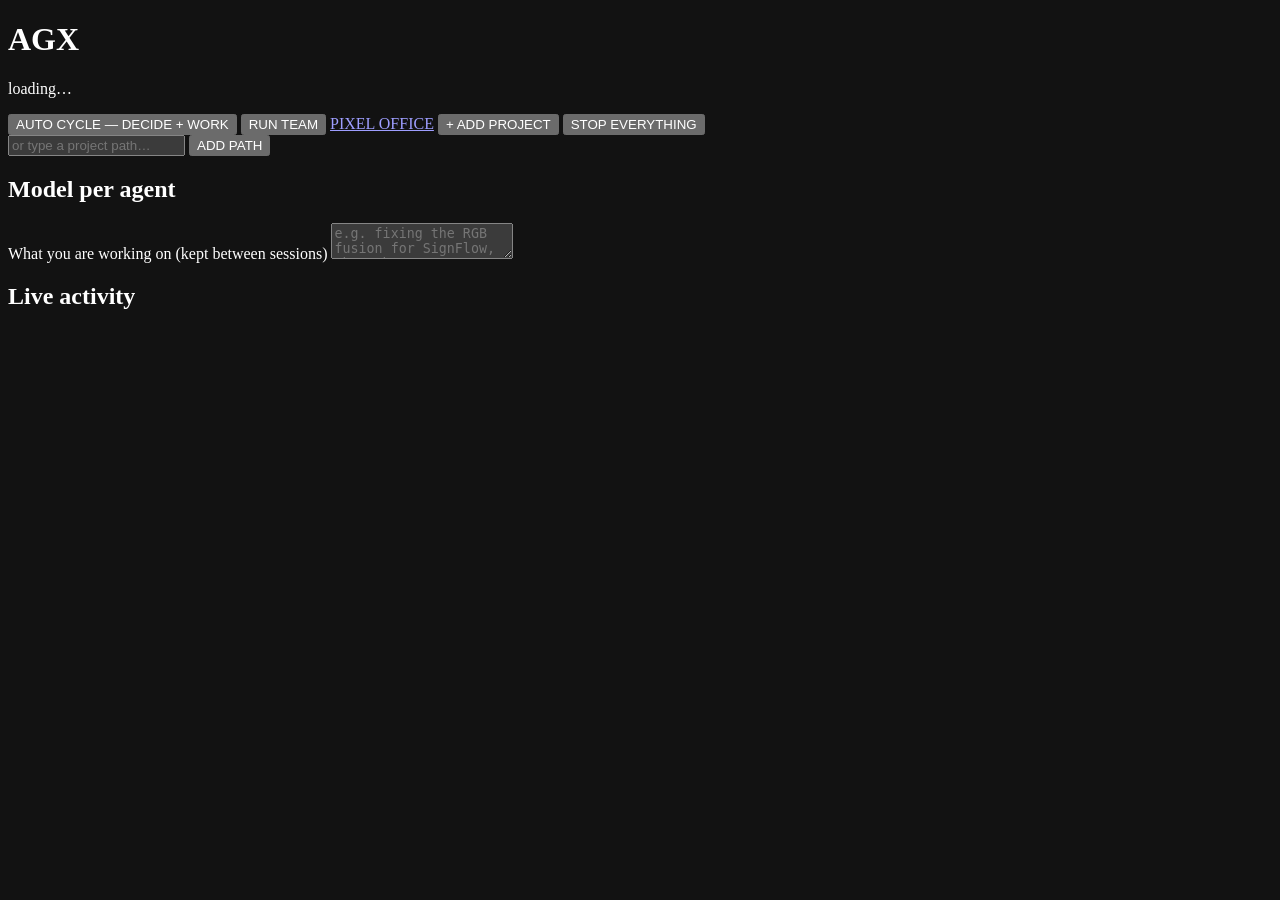
==== web/index.html @ 3e560951 "Rebuild the dashboard UI in web/ and stop the refresh wiping it The page's HTML, CSS and JavaScript " ====
<!doctype html>
<html lang="en">
<head>
<meta charset="utf-8">
<meta name="viewport" content="width=device-width,initial-scale=1">
<meta name="color-scheme" content="dark">
<meta name="agx-token" content="__AGX_TOKEN__">
<title>AGX</title>
<link rel="icon" href="data:image/svg+xml,<svg xmlns='http://www.w3.org/2000/svg' viewBox='0 0 32 32'><rect width='32' height='32' fill='%2309090a'/><rect x='2' y='2' width='28' height='28' fill='none' stroke='%23ededf0' stroke-width='1.5'/><text x='16' y='21' font-family='monospace' font-size='12' font-weight='bold' text-anchor='middle' fill='%23ededf0'>AGX</text></svg>">
<link rel="preconnect" href="https://fonts.googleapis.com">
<link rel="preconnect" href="https://fonts.gstatic.com" crossorigin>
<link rel="stylesheet" href="https://fonts.googleapis.com/css2?family=JetBrains+Mono:wght@400;500;700&display=swap">
<link rel="stylesheet" href="/app.css">
</head>
<body>
<div class="wrap">
  <header class="top">
    <h1 class="brand">AGX</h1>
    <p class="sub" id="sub">loading…</p>
  </header>

  <div id="view-ops">
    <nav class="row controls" aria-label="Team controls">
      <button class="b-go" data-act="cycle">AUTO CYCLE &mdash; DECIDE + WORK</button>
      <button data-act="team">RUN TEAM</button>
      <a class="btn" href="/office" target="_blank" rel="noopener">PIXEL OFFICE</a>
      <button data-do="toggleScan" aria-expanded="false" aria-controls="scanbox">+ ADD PROJECT</button>
      <button class="b-danger" data-act="stop_all">STOP EVERYTHING</button>
    </nav>
    <div class="frame" id="scanbox" hidden></div>
    <div class="row addpath">
      <input type="text" id="newpath" placeholder="or type a project path…" aria-label="Project path to add">
      <button data-do="addManual">ADD PATH</button>
    </div>

    <section class="frame setbar" aria-label="Settings">
      <div>
        <h2 class="label">Model per agent</h2>
        <div id="models"></div>
      </div>
      <div class="notewrap">
        <label class="label" for="note">What you are working on (kept between sessions)</label>
        <textarea id="note" placeholder="e.g. fixing the RGB fusion for SignFlow, then the Mac class_map bug"></textarea>
      </div>
    </section>

    <section class="hud" id="hud" aria-label="Totals"></section>

    <section class="frame feedbox" aria-labelledby="feedh">
      <h2 class="label" id="feedh">Live activity</h2>
      <div id="feed" aria-live="polite"></div>
    </section>

    <main id="grid"></main>
  </div>
</div>

<div id="toast" role="status" aria-live="polite"></div>

<div id="ov" role="dialog" aria-modal="true" aria-labelledby="ovt" hidden>
  <div id="ovb" class="frame">
    <div id="ovh"><h2 id="ovt"></h2><button id="ovx" data-do="closeOv">CLOSE</button></div>
    <div id="ovc"></div>
  </div>
</div>

<script src="/app.js"></script>
</body>
</html>
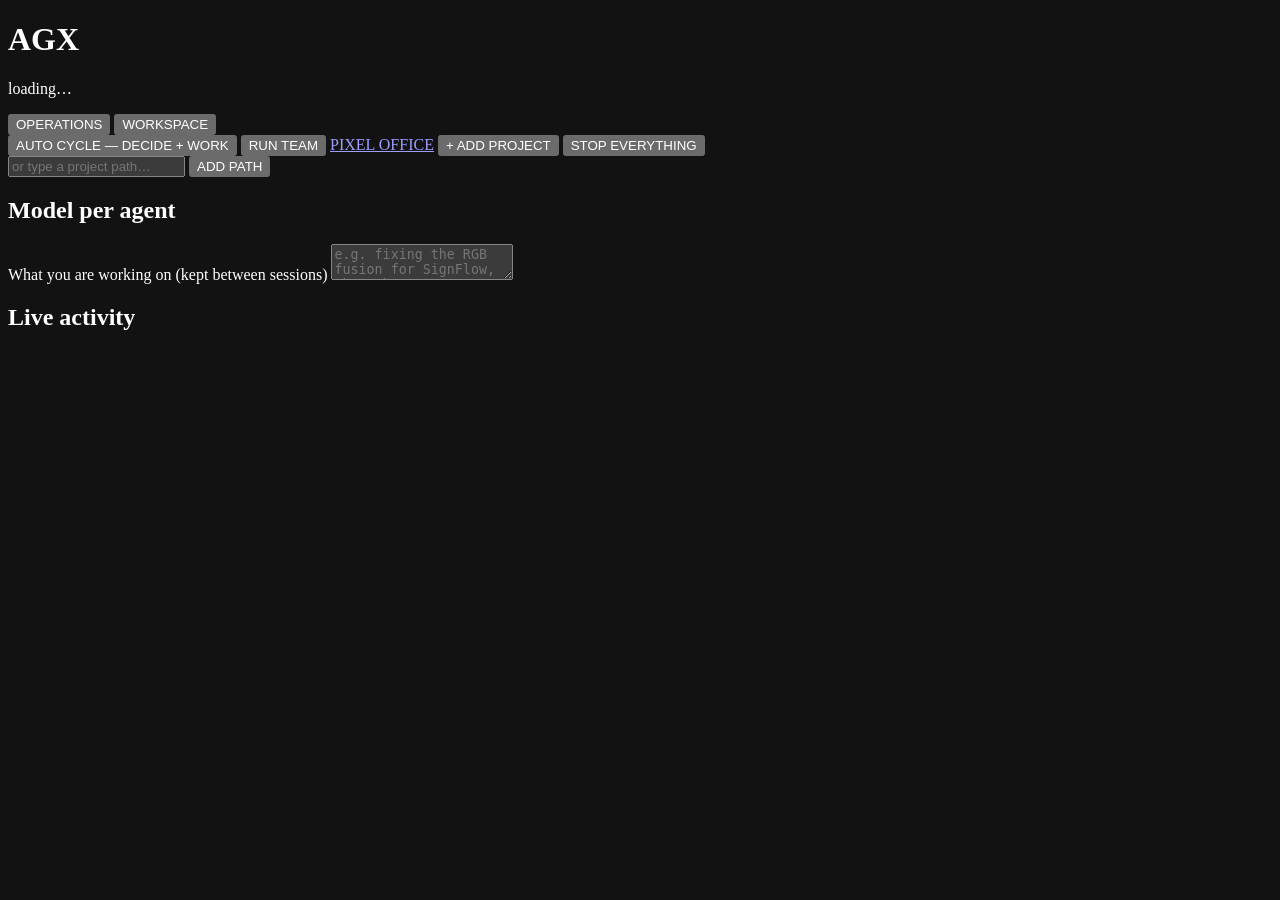
==== commit 8479c6b9: "Add a Workspace tab: free-model chat, vision, API keys, image generation A second dashboard tab next" ====
--- a/web/index.html
+++ b/web/index.html
@@ -19,7 +19,12 @@
     <p class="sub" id="sub">loading…</p>
   </header>
 
-  <div id="view-ops">
+  <nav class="tabs" role="tablist" aria-label="Views">
+    <button class="tab" role="tab" id="tab-ops" aria-controls="view-ops" aria-selected="true" data-do="tab" data-tab="ops">OPERATIONS</button>
+    <button class="tab" role="tab" id="tab-ws" aria-controls="view-ws" aria-selected="false" data-do="tab" data-tab="ws">WORKSPACE</button>
+  </nav>
+
+  <div id="view-ops" role="tabpanel" aria-labelledby="tab-ops">
     <nav class="row controls" aria-label="Team controls">
       <button class="b-go" data-act="cycle">AUTO CYCLE &mdash; DECIDE + WORK</button>
       <button data-act="team">RUN TEAM</button>
@@ -53,6 +58,52 @@
 
     <main id="grid"></main>
   </div>
+
+  <div id="view-ws" role="tabpanel" aria-labelledby="tab-ws" hidden>
+    <div class="ws">
+      <div class="ws-main">
+        <section class="frame" aria-labelledby="chath">
+          <div class="ws-head">
+            <h2 class="label" id="chath">Chat with the free models</h2>
+            <div class="seg" role="radiogroup" aria-label="Model tier">
+              <button role="radio" aria-checked="false" data-do="tier" data-tier="small">SMALL</button>
+              <button role="radio" aria-checked="true" data-do="tier" data-tier="big">BIG</button>
+              <button role="radio" aria-checked="false" data-do="tier" data-tier="vision">VISION</button>
+            </div>
+          </div>
+          <p class="hint" id="tierhint">checking which models are available…</p>
+          <div id="wslog" class="wslog" aria-live="polite"></div>
+          <div id="attach" class="attach" hidden>
+            <img alt="Attached image preview">
+            <span class="hint"></span>
+            <button data-do="unattach">REMOVE</button>
+          </div>
+          <label class="label sr" for="wsq">Message</label>
+          <textarea id="wsq" rows="3" placeholder="Ask anything, or attach an image and ask about it. Ctrl+Enter sends."></textarea>
+          <input type="file" id="wsfile" accept="image/png,image/jpeg,image/webp,image/gif" hidden>
+          <div class="row">
+            <button class="b-go" data-do="wsSend">SEND</button>
+            <button data-do="pickImage">ATTACH IMAGE</button>
+            <button data-do="wsClear">CLEAR</button>
+          </div>
+        </section>
+
+        <section class="frame" aria-labelledby="imgh">
+          <h2 class="label" id="imgh">Generate an image</h2>
+          <div id="imggen"><p class="hint">loading…</p></div>
+        </section>
+      </div>
+
+      <section class="frame ws-keys" aria-labelledby="keyh">
+        <h2 class="label" id="keyh">API keys</h2>
+        <p class="hint">Keys are saved to config.env (mode 600) and never shown again here.</p>
+        <h3 class="sec">Each tier right now</h3>
+        <div id="tiers"></div>
+        <h3 class="sec">Providers</h3>
+        <div id="provs"></div>
+      </section>
+    </div>
+  </div>
 </div>
 
 <div id="toast" role="status" aria-live="polite"></div>
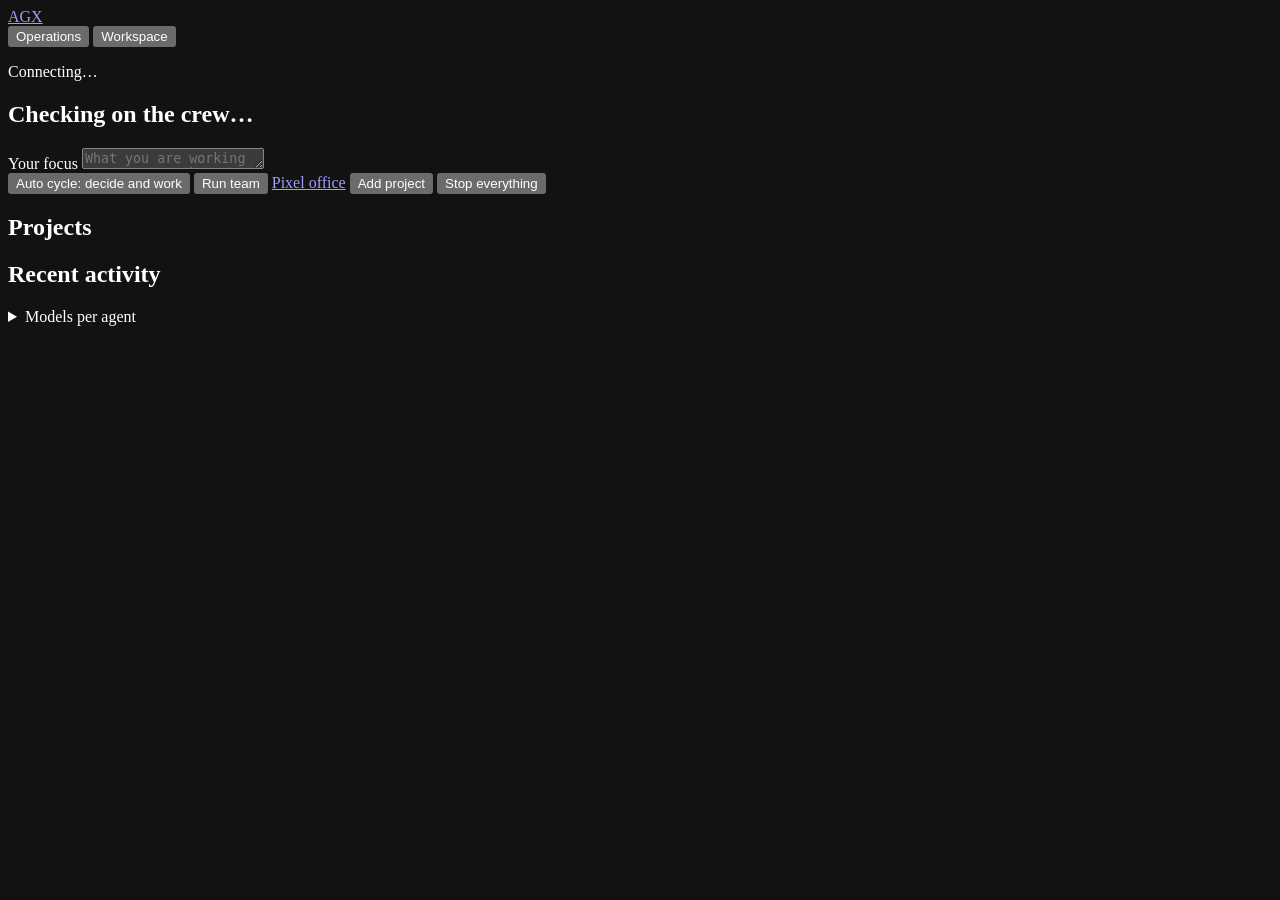
==== commit bc5d8a94: "Give the dashboard its own look and a list-and-detail layout The page now opens with what the crew i" ====
--- a/web/index.html
+++ b/web/index.html
@@ -4,113 +4,117 @@
 <meta charset="utf-8">
 <meta name="viewport" content="width=device-width,initial-scale=1">
 <meta name="color-scheme" content="dark">
+<meta name="theme-color" content="#0f1d21">
 <meta name="agx-token" content="__AGX_TOKEN__">
 <title>AGX</title>
-<link rel="icon" href="data:image/svg+xml,<svg xmlns='http://www.w3.org/2000/svg' viewBox='0 0 32 32'><rect width='32' height='32' fill='%2309090a'/><rect x='2' y='2' width='28' height='28' fill='none' stroke='%23ededf0' stroke-width='1.5'/><text x='16' y='21' font-family='monospace' font-size='12' font-weight='bold' text-anchor='middle' fill='%23ededf0'>AGX</text></svg>">
+<link rel="icon" href="data:image/svg+xml,<svg xmlns='http://www.w3.org/2000/svg' viewBox='0 0 32 32'><rect width='32' height='32' rx='7' fill='%230f1d21'/><text x='16' y='22.5' font-family='Arial Narrow,sans-serif' font-size='15' font-weight='800' text-anchor='middle' fill='%23e9f1ef'>AGX</text></svg>">
 <link rel="preconnect" href="https://fonts.googleapis.com">
 <link rel="preconnect" href="https://fonts.gstatic.com" crossorigin>
-<link rel="stylesheet" href="https://fonts.googleapis.com/css2?family=JetBrains+Mono:wght@400;500;700&display=swap">
+<link rel="stylesheet" href="https://fonts.googleapis.com/css2?family=Big+Shoulders+Display:wght@700;800&family=Atkinson+Hyperlegible+Next:wght@400;600;700&family=Atkinson+Hyperlegible+Mono:wght@400;500&display=swap">
 <link rel="stylesheet" href="/app.css">
 </head>
 <body>
-<div class="wrap">
-  <header class="top">
-    <h1 class="brand">AGX</h1>
-    <p class="sub" id="sub">loading…</p>
-  </header>
+<header class="topbar">
+  <a class="mark" href="#/">AGX</a>
+  <nav class="views" role="tablist" aria-label="Views">
+    <button role="tab" id="tab-ops" aria-controls="view-ops" aria-selected="true" data-do="tab" data-tab="ops">Operations</button>
+    <button role="tab" id="tab-ws" aria-controls="view-ws" aria-selected="false" data-do="tab" data-tab="ws">Workspace</button>
+  </nav>
+  <p class="updated" id="sub">Connecting…</p>
+</header>
 
-  <nav class="tabs" role="tablist" aria-label="Views">
-    <button class="tab" role="tab" id="tab-ops" aria-controls="view-ops" aria-selected="true" data-do="tab" data-tab="ops">OPERATIONS</button>
-    <button class="tab" role="tab" id="tab-ws" aria-controls="view-ws" aria-selected="false" data-do="tab" data-tab="ws">WORKSPACE</button>
-  </nav>
+<div id="view-ops" role="tabpanel" aria-labelledby="tab-ops">
+  <section class="hero" aria-label="What the crew is doing">
+    <h1 class="now" id="now" aria-live="polite">Checking on the crew…</h1>
+    <p class="totals" id="totals"></p>
+    <div class="focus">
+      <label for="note">Your focus</label>
+      <textarea id="note" rows="1" placeholder="What you are working on. It stays here between sessions."></textarea>
+    </div>
+    <div class="row team" role="group" aria-label="Whole team">
+      <button class="primary" data-act="cycle">Auto cycle: decide and work</button>
+      <button data-act="team">Run team</button>
+      <a class="btn" href="/office" target="_blank" rel="noopener">Pixel office</a>
+      <button data-do="toggleScan" aria-expanded="false" aria-controls="scan">Add project</button>
+      <button class="danger" data-act="stop_all">Stop everything</button>
+    </div>
+    <div class="scan" id="scan" hidden>
+      <div class="row">
+        <input type="text" id="newpath" class="grow" placeholder="Path to a git repo, e.g. ~/Projects/mailflow" aria-label="Path of a project to add">
+        <button data-do="addManual">Add path</button>
+        <button class="plain" data-do="toggleScan">Close</button>
+      </div>
+      <div id="scanlist"></div>
+    </div>
+  </section>
 
-  <div id="view-ops" role="tabpanel" aria-labelledby="tab-ops">
-    <nav class="row controls" aria-label="Team controls">
-      <button class="b-go" data-act="cycle">AUTO CYCLE &mdash; DECIDE + WORK</button>
-      <button data-act="team">RUN TEAM</button>
-      <a class="btn" href="/office" target="_blank" rel="noopener">PIXEL OFFICE</a>
-      <button data-do="toggleScan" aria-expanded="false" aria-controls="scanbox">+ ADD PROJECT</button>
-      <button class="b-danger" data-act="stop_all">STOP EVERYTHING</button>
-    </nav>
-    <div class="frame" id="scanbox" hidden></div>
-    <div class="row addpath">
-      <input type="text" id="newpath" placeholder="or type a project path…" aria-label="Project path to add">
-      <button data-do="addManual">ADD PATH</button>
-    </div>
+  <div class="desk">
+    <aside class="side" aria-label="Projects and activity">
+      <h2>Projects</h2>
+      <nav id="plist" aria-label="Projects"></nav>
+      <h2>Recent activity</h2>
+      <ol class="feed" id="feed"></ol>
+      <details class="settings">
+        <summary>Models per agent</summary>
+        <div id="models"></div>
+      </details>
+    </aside>
+    <main class="detail" id="detail"></main>
+  </div>
+</div>
 
-    <section class="frame setbar" aria-label="Settings">
-      <div>
-        <h2 class="label">Model per agent</h2>
-        <div id="models"></div>
+<div id="view-ws" role="tabpanel" aria-labelledby="tab-ws" hidden>
+  <div class="ws">
+    <main class="ws-main">
+      <div class="ws-head">
+        <h2>Chat with free models</h2>
+        <div class="seg" role="radiogroup" aria-label="Model size">
+          <button role="radio" aria-checked="false" data-do="tier" data-tier="small">Small</button>
+          <button role="radio" aria-checked="true" data-do="tier" data-tier="big">Big</button>
+          <button role="radio" aria-checked="false" data-do="tier" data-tier="vision">Vision</button>
+        </div>
       </div>
-      <div class="notewrap">
-        <label class="label" for="note">What you are working on (kept between sessions)</label>
-        <textarea id="note" placeholder="e.g. fixing the RGB fusion for SignFlow, then the Mac class_map bug"></textarea>
+      <div class="ws-pick">
+        <label for="wsmodel">Model</label>
+        <select id="wsmodel"><option value="">Auto: the best free model for this size</option></select>
+        <p class="hint" id="cloudhint" hidden></p>
       </div>
-    </section>
-
-    <section class="hud" id="hud" aria-label="Totals"></section>
-
-    <section class="frame feedbox" aria-labelledby="feedh">
-      <h2 class="label" id="feedh">Live activity</h2>
-      <div id="feed" aria-live="polite"></div>
-    </section>
-
-    <main id="grid"></main>
-  </div>
-
-  <div id="view-ws" role="tabpanel" aria-labelledby="tab-ws" hidden>
-    <div class="ws">
-      <div class="ws-main">
-        <section class="frame" aria-labelledby="chath">
-          <div class="ws-head">
-            <h2 class="label" id="chath">Chat with the free models</h2>
-            <div class="seg" role="radiogroup" aria-label="Model tier">
-              <button role="radio" aria-checked="false" data-do="tier" data-tier="small">SMALL</button>
-              <button role="radio" aria-checked="true" data-do="tier" data-tier="big">BIG</button>
-              <button role="radio" aria-checked="false" data-do="tier" data-tier="vision">VISION</button>
-            </div>
-          </div>
-          <p class="hint" id="tierhint">checking which models are available…</p>
-          <div id="wslog" class="wslog" aria-live="polite"></div>
-          <div id="attach" class="attach" hidden>
-            <img alt="Attached image preview">
-            <span class="hint"></span>
-            <button data-do="unattach">REMOVE</button>
-          </div>
-          <label class="label sr" for="wsq">Message</label>
-          <textarea id="wsq" rows="3" placeholder="Ask anything, or attach an image and ask about it. Ctrl+Enter sends."></textarea>
-          <input type="file" id="wsfile" accept="image/png,image/jpeg,image/webp,image/gif" hidden>
-          <div class="row">
-            <button class="b-go" data-do="wsSend">SEND</button>
-            <button data-do="pickImage">ATTACH IMAGE</button>
-            <button data-do="wsClear">CLEAR</button>
-          </div>
-        </section>
-
-        <section class="frame" aria-labelledby="imgh">
-          <h2 class="label" id="imgh">Generate an image</h2>
-          <div id="imggen"><p class="hint">loading…</p></div>
-        </section>
+      <p class="hint" id="tierhint">Checking which models are available…</p>
+      <div class="wslog" id="wslog" aria-live="polite"></div>
+      <div class="attach" id="attach" hidden>
+        <img alt="Attached image preview">
+        <span class="hint"></span>
+        <button class="plain" data-do="unattach">Remove</button>
+      </div>
+      <label class="sr" for="wsq">Message</label>
+      <textarea id="wsq" rows="3" placeholder="Ask anything, or attach an image and ask about it. Ctrl+Enter sends."></textarea>
+      <input type="file" id="wsfile" accept="image/png,image/jpeg,image/webp,image/gif" hidden>
+      <div class="row">
+        <button class="primary" data-do="wsSend">Send</button>
+        <button data-do="pickImage">Attach image</button>
+        <button class="plain" data-do="wsClear">Clear chat</button>
       </div>
 
-      <section class="frame ws-keys" aria-labelledby="keyh">
-        <h2 class="label" id="keyh">API keys</h2>
-        <p class="hint">Keys are saved to config.env (mode 600) and never shown again here.</p>
-        <h3 class="sec">Each tier right now</h3>
-        <div id="tiers"></div>
-        <h3 class="sec">Providers</h3>
-        <div id="provs"></div>
+      <section class="imggen" aria-labelledby="imgh">
+        <h2 id="imgh">Make an image</h2>
+        <div id="imggen"><p class="hint">Loading…</p></div>
       </section>
-    </div>
+    </main>
+
+    <aside class="ws-side" aria-labelledby="keyh">
+      <h2 id="keyh">Models and keys</h2>
+      <p class="hint">Keys are saved to config.env (mode 600) and never shown here again.</p>
+      <div class="tiers" id="tiers"></div>
+      <div id="provs"></div>
+    </aside>
   </div>
 </div>
 
 <div id="toast" role="status" aria-live="polite"></div>
 
 <div id="ov" role="dialog" aria-modal="true" aria-labelledby="ovt" hidden>
-  <div id="ovb" class="frame">
-    <div id="ovh"><h2 id="ovt"></h2><button id="ovx" data-do="closeOv">CLOSE</button></div>
+  <div id="ovb">
+    <div id="ovh"><h2 id="ovt"></h2><button id="ovx" data-do="closeOv">Close</button></div>
     <div id="ovc"></div>
   </div>
 </div>
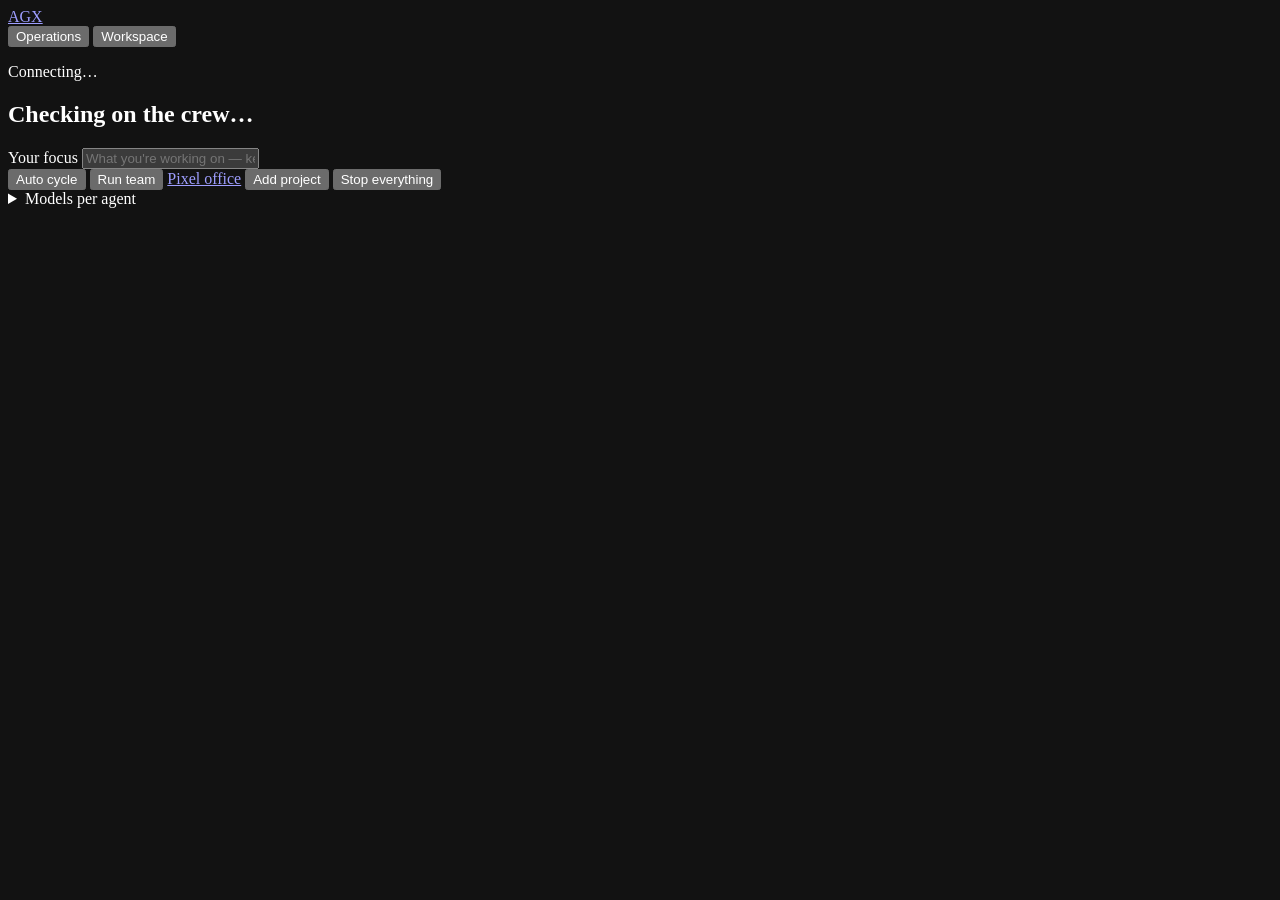
==== commit 86ef6d2d: "Centre Operations on project names, and add a live code preview in chat Operations is rebuilt around" ====
--- a/web/index.html
+++ b/web/index.html
@@ -24,90 +24,118 @@
 </header>
 
 <div id="view-ops" role="tabpanel" aria-labelledby="tab-ops">
-  <section class="hero" aria-label="What the crew is doing">
-    <h1 class="now" id="now" aria-live="polite">Checking on the crew…</h1>
-    <p class="totals" id="totals"></p>
-    <div class="focus">
-      <label for="note">Your focus</label>
-      <textarea id="note" rows="1" placeholder="What you are working on. It stays here between sessions."></textarea>
-    </div>
-    <div class="row team" role="group" aria-label="Whole team">
-      <button class="primary" data-act="cycle">Auto cycle: decide and work</button>
-      <button data-act="team">Run team</button>
-      <a class="btn" href="/office" target="_blank" rel="noopener">Pixel office</a>
-      <button data-do="toggleScan" aria-expanded="false" aria-controls="scan">Add project</button>
-      <button class="danger" data-act="stop_all">Stop everything</button>
-    </div>
-    <div class="scan" id="scan" hidden>
-      <div class="row">
-        <input type="text" id="newpath" class="grow" placeholder="Path to a git repo, e.g. ~/Projects/mailflow" aria-label="Path of a project to add">
-        <button data-do="addManual">Add path</button>
-        <button class="plain" data-do="toggleScan">Close</button>
+  <div id="opslist">
+    <section class="ohero" aria-label="Your crew">
+      <h1 class="now" id="now" aria-live="polite">Checking on the crew…</h1>
+      <p class="totals" id="totals"></p>
+      <div class="focusrow">
+        <label class="sr" for="note">Your focus</label>
+        <input type="text" id="note" placeholder="What you're working on — kept between sessions">
       </div>
-      <div id="scanlist"></div>
-    </div>
-  </section>
+      <div class="oactions" role="group" aria-label="Whole team">
+        <button class="primary" data-act="cycle">Auto cycle</button>
+        <button data-act="team">Run team</button>
+        <a class="btn" href="/office" target="_blank" rel="noopener">Pixel office</a>
+        <button data-do="toggleScan" aria-expanded="false" aria-controls="scan">Add project</button>
+        <button class="danger" data-act="stop_all">Stop everything</button>
+      </div>
+      <div class="scan" id="scan" hidden>
+        <div class="row">
+          <input type="text" id="newpath" class="grow" placeholder="Path to a git repo, e.g. ~/Projects/mailflow" aria-label="Path of a project to add">
+          <button data-do="addManual">Add path</button>
+          <button class="plain" data-do="toggleScan">Close</button>
+        </div>
+        <div id="scanlist"></div>
+      </div>
+    </section>
 
-  <div class="desk">
-    <aside class="side" aria-label="Projects and activity">
-      <h2>Projects</h2>
-      <nav id="plist" aria-label="Projects"></nav>
-      <h2>Recent activity</h2>
-      <ol class="feed" id="feed"></ol>
-      <details class="settings">
-        <summary>Models per agent</summary>
-        <div id="models"></div>
-      </details>
-    </aside>
+    <main id="plist" class="pgrid" aria-label="Projects"></main>
+
+    <details class="opsettings">
+      <summary>Models per agent</summary>
+      <div id="models"></div>
+    </details>
+  </div>
+
+  <div id="opsdetail">
     <main class="detail" id="detail"></main>
   </div>
 </div>
 
 <div id="view-ws" role="tabpanel" aria-labelledby="tab-ws" hidden>
-  <div class="ws">
-    <main class="ws-main">
-      <div class="ws-head">
-        <h2>Chat with free models</h2>
-        <div class="seg" role="radiogroup" aria-label="Model size">
-          <button role="radio" aria-checked="false" data-do="tier" data-tier="small">Small</button>
-          <button role="radio" aria-checked="true" data-do="tier" data-tier="big">Big</button>
-          <button role="radio" aria-checked="false" data-do="tier" data-tier="vision">Vision</button>
-        </div>
+  <div class="chat">
+    <div class="chat-top">
+      <button class="newchat" data-do="newChat">New chat</button>
+      <span class="chat-mode" id="chatmode"></span>
+      <button class="plain keysbtn" data-do="toggleKeys" aria-controls="keyspanel">Models &amp; keys</button>
+    </div>
+
+    <div class="chat-scroll" id="chatscroll">
+      <div class="greet" id="greet">
+        <h2>Ask anything</h2>
+        <p>A private chat on your own free models. Pick what you're working on and AGX uses the model made for it — or choose any model under “Models &amp; keys”.</p>
       </div>
-      <div class="ws-pick">
-        <label for="wsmodel">Model</label>
-        <select id="wsmodel"><option value="">Auto: the best free model for this size</option></select>
-        <p class="hint" id="cloudhint" hidden></p>
+      <div class="wslog" id="wslog" aria-live="polite"></div>
+    </div>
+
+    <div class="dock">
+      <div class="tasks" id="tasks" role="radiogroup" aria-label="What are you working on?">
+        <button class="chip on" role="radio" aria-checked="true" data-do="task" data-task="">Any · auto</button>
       </div>
-      <p class="hint" id="tierhint">Checking which models are available…</p>
-      <div class="wslog" id="wslog" aria-live="polite"></div>
+      <p class="whyline" id="taskwhy" aria-live="polite"></p>
+      <div class="seg" id="sizeseg" role="radiogroup" aria-label="Model size" hidden>
+        <button role="radio" aria-checked="false" data-do="tier" data-tier="small">Small</button>
+        <button role="radio" aria-checked="true" data-do="tier" data-tier="big">Big</button>
+        <button role="radio" aria-checked="false" data-do="tier" data-tier="vision">Vision</button>
+      </div>
       <div class="attach" id="attach" hidden>
         <img alt="Attached image preview">
         <span class="hint"></span>
-        <button class="plain" data-do="unattach">Remove</button>
+        <button class="plain" data-do="unattach" aria-label="Remove image">Remove</button>
       </div>
-      <label class="sr" for="wsq">Message</label>
-      <textarea id="wsq" rows="3" placeholder="Ask anything, or attach an image and ask about it. Ctrl+Enter sends."></textarea>
+      <div class="composer" id="composer">
+        <div class="composer-row">
+          <button class="c-icon" data-do="pickImage" aria-label="Attach an image" title="Attach an image">
+            <svg viewBox="0 0 24 24" aria-hidden="true"><path d="M12 5v14M5 12h14"/></svg>
+          </button>
+          <label class="sr" for="wsq">Message</label>
+          <textarea id="wsq" rows="1" placeholder="Ask anything…"></textarea>
+          <button class="c-send" data-do="wsSend" aria-label="Send">
+            <svg viewBox="0 0 24 24" aria-hidden="true"><path d="M12 19V6M6 12l6-6 6 6"/></svg>
+          </button>
+        </div>
+      </div>
       <input type="file" id="wsfile" accept="image/png,image/jpeg,image/webp,image/gif" hidden>
-      <div class="row">
-        <button class="primary" data-do="wsSend">Send</button>
-        <button data-do="pickImage">Attach image</button>
-        <button class="plain" data-do="wsClear">Clear chat</button>
+      <div class="under">
+        <span class="hint" id="tokline"></span>
+        <span class="hint">Ctrl+Enter sends</span>
       </div>
+    </div>
+  </div>
 
-      <section class="imggen" aria-labelledby="imgh">
-        <h2 id="imgh">Make an image</h2>
-        <div id="imggen"><p class="hint">Loading…</p></div>
-      </section>
-    </main>
+  <aside class="keyspanel" id="keyspanel" aria-label="Models and keys" hidden>
+    <div class="keys-head">
+      <h2>Models &amp; keys</h2>
+      <button class="plain" data-do="toggleKeys">Close</button>
+    </div>
+    <p class="hint">Keys are saved to config.env (mode 600) and never shown here again.</p>
 
-    <aside class="ws-side" aria-labelledby="keyh">
-      <h2 id="keyh">Models and keys</h2>
-      <p class="hint">Keys are saved to config.env (mode 600) and never shown here again.</p>
-      <div class="tiers" id="tiers"></div>
-      <div id="provs"></div>
-    </aside>
-  </div>
+    <div class="morepick-in">
+      <label for="wsmodel">Pick one model by name</label>
+      <select id="wsmodel"><option value="">Follow the task</option></select>
+      <p class="hint" id="cloudhint" hidden></p>
+      <p class="hint" id="tierhint"></p>
+    </div>
+
+    <h3 class="keys-h">Each size now</h3>
+    <div class="tiers" id="tiers"></div>
+    <h3 class="keys-h">Providers</h3>
+    <div id="provs"></div>
+
+    <h3 class="keys-h">Make an image</h3>
+    <div id="imggen"><p class="hint">Loading…</p></div>
+  </aside>
+  <div class="keys-scrim" id="keysscrim" data-do="toggleKeys" hidden></div>
 </div>
 
 <div id="toast" role="status" aria-live="polite"></div>
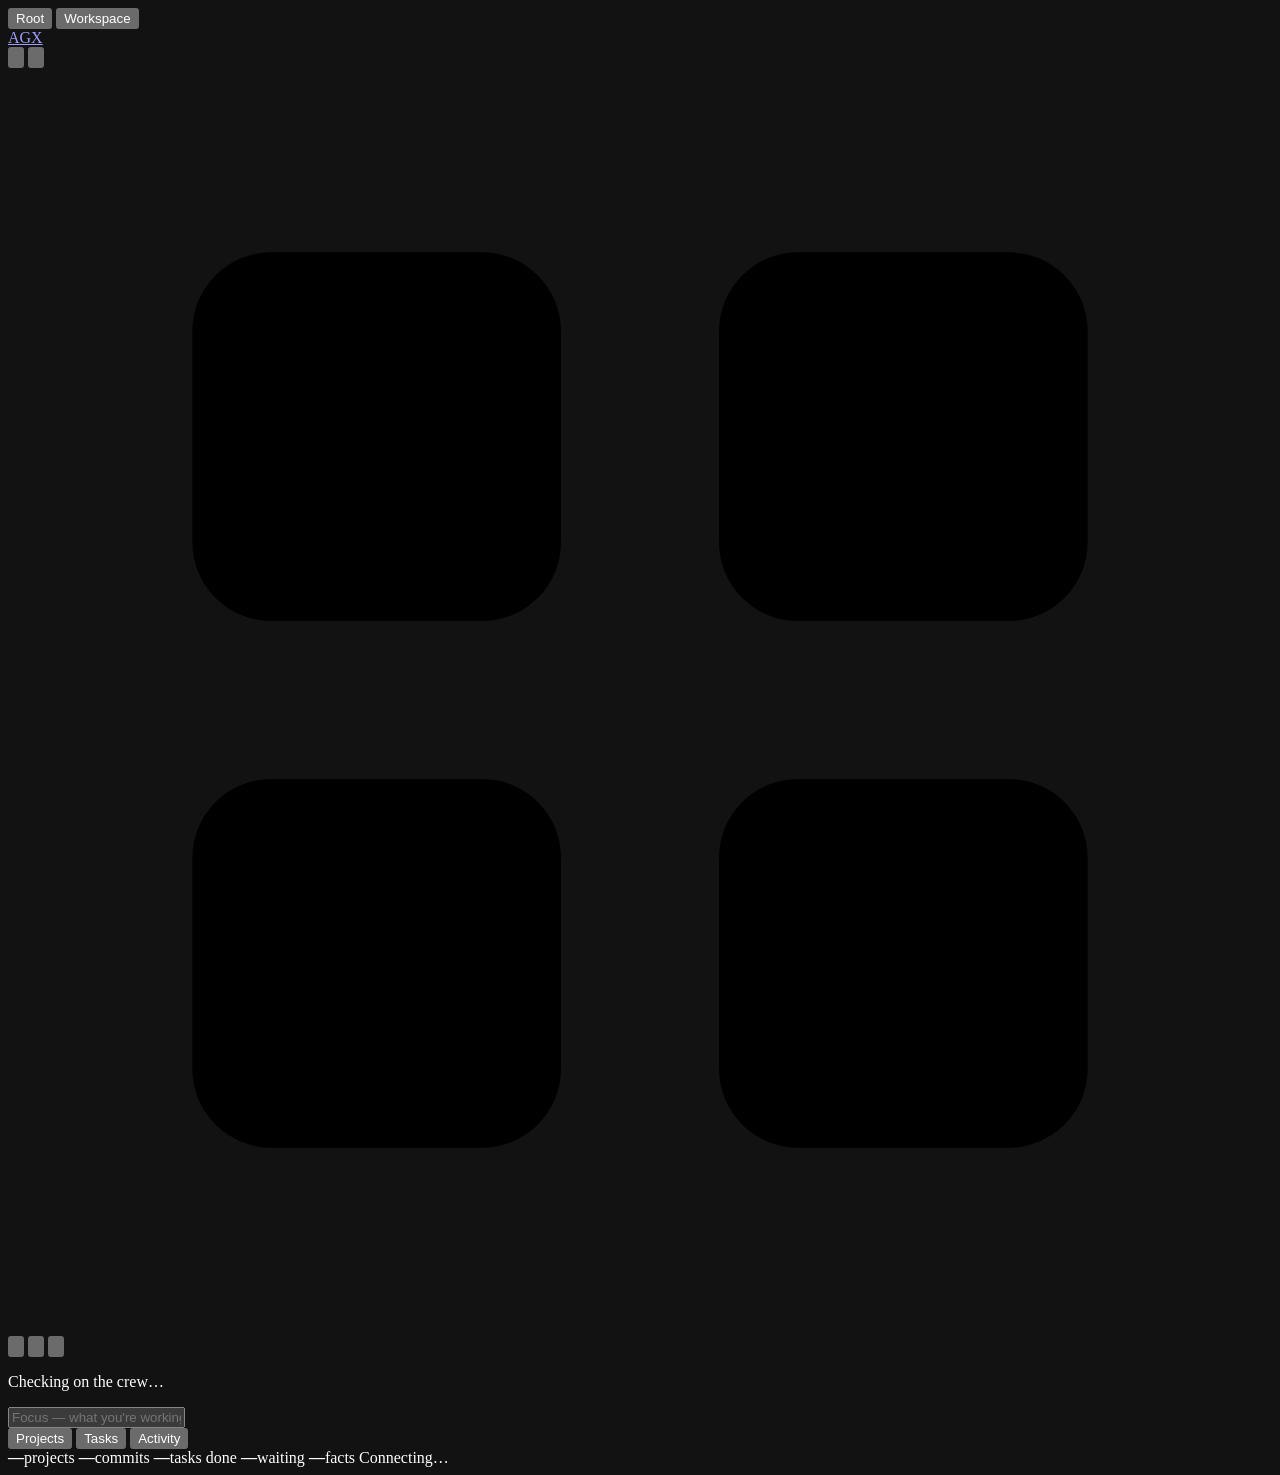
==== commit fdfcc661: "Centre the Root header and add a lean bottom status bar The Root and Workspace tabs are now a centre" ====
--- a/web/index.html
+++ b/web/index.html
@@ -15,51 +15,75 @@
 </head>
 <body>
 <header class="topbar">
-  <a class="mark" href="#/">AGX</a>
   <nav class="views" role="tablist" aria-label="Views">
-    <button role="tab" id="tab-ops" aria-controls="view-ops" aria-selected="true" data-do="tab" data-tab="ops">Operations</button>
+    <button role="tab" id="tab-ops" aria-controls="view-ops" aria-selected="true" data-do="tab" data-tab="ops">Root</button>
     <button role="tab" id="tab-ws" aria-controls="view-ws" aria-selected="false" data-do="tab" data-tab="ws">Workspace</button>
   </nav>
-  <p class="updated" id="sub">Connecting…</p>
 </header>
+<div class="brandband"><a class="mark" href="#/">AGX</a></div>
 
 <div id="view-ops" role="tabpanel" aria-labelledby="tab-ops">
-  <div id="opslist">
-    <section class="ohero" aria-label="Your crew">
-      <h1 class="now" id="now" aria-live="polite">Checking on the crew…</h1>
-      <p class="totals" id="totals"></p>
-      <div class="focusrow">
-        <label class="sr" for="note">Your focus</label>
-        <input type="text" id="note" placeholder="What you're working on — kept between sessions">
+  <div class="root-top">
+    <div class="root-actions" role="group" aria-label="Whole team">
+      <button class="iconbtn primary" data-act="cycle" data-tip="Auto cycle — decide and work" aria-label="Auto cycle">
+        <svg viewBox="0 0 24 24"><path d="M21 12a9 9 0 11-2.6-6.4"/><path d="M21 4v4h-4"/></svg></button>
+      <button class="iconbtn" data-act="team" data-tip="Run team" aria-label="Run team">
+        <svg viewBox="0 0 24 24"><path d="M6 4l13 8-13 8z"/></svg></button>
+      <a class="iconbtn" href="/office" target="_blank" rel="noopener" data-tip="Pixel office" aria-label="Pixel office">
+        <svg viewBox="0 0 24 24"><rect x="3.5" y="3.5" width="7" height="7" rx="1.5"/><rect x="13.5" y="3.5" width="7" height="7" rx="1.5"/><rect x="3.5" y="13.5" width="7" height="7" rx="1.5"/><rect x="13.5" y="13.5" width="7" height="7" rx="1.5"/></svg></a>
+      <button class="iconbtn" data-do="toggleScan" data-tip="Add project" aria-label="Add project" aria-controls="scan">
+        <svg viewBox="0 0 24 24"><path d="M12 5v14M5 12h14"/></svg></button>
+      <button class="iconbtn" data-do="toggleModels" data-tip="Models per agent" aria-label="Models per agent">
+        <svg viewBox="0 0 24 24"><path d="M4 7h11M19 7h1M4 17h5M13 17h7"/><circle cx="16" cy="7" r="2.3"/><circle cx="10" cy="17" r="2.3"/></svg></button>
+      <span class="root-grow"></span>
+      <button class="iconbtn danger" data-act="stop_all" data-tip="Stop everything" aria-label="Stop everything">
+        <svg viewBox="0 0 24 24"><rect x="6" y="6" width="12" height="12" rx="2"/></svg></button>
+    </div>
+    <p class="root-status" id="now" aria-live="polite">Checking on the crew…</p>
+    <input type="text" id="note" class="root-focus" placeholder="Focus — what you're working on, kept between sessions" aria-label="Your focus">
+    <div class="pop scan" id="scan" hidden>
+      <div class="row">
+        <input type="text" id="newpath" class="grow" placeholder="Path to a git repo, e.g. ~/Projects/mailflow" aria-label="Path of a project to add">
+        <button data-do="addManual">Add path</button>
+        <button class="plain" data-do="toggleScan">Close</button>
       </div>
-      <div class="oactions" role="group" aria-label="Whole team">
-        <button class="primary" data-act="cycle">Auto cycle</button>
-        <button data-act="team">Run team</button>
-        <a class="btn" href="/office" target="_blank" rel="noopener">Pixel office</a>
-        <button data-do="toggleScan" aria-expanded="false" aria-controls="scan">Add project</button>
-        <button class="danger" data-act="stop_all">Stop everything</button>
-      </div>
-      <div class="scan" id="scan" hidden>
-        <div class="row">
-          <input type="text" id="newpath" class="grow" placeholder="Path to a git repo, e.g. ~/Projects/mailflow" aria-label="Path of a project to add">
-          <button data-do="addManual">Add path</button>
-          <button class="plain" data-do="toggleScan">Close</button>
-        </div>
-        <div id="scanlist"></div>
-      </div>
-    </section>
+      <div id="scanlist"></div>
+    </div>
+    <div class="pop modelbox" id="modelbox" hidden><div id="models"></div></div>
+  </div>
 
-    <main id="plist" class="pgrid" aria-label="Projects"></main>
-
-    <details class="opsettings">
-      <summary>Models per agent</summary>
-      <div id="models"></div>
-    </details>
+  <div id="opsmain">
+    <nav class="root-tabs" role="tablist" aria-label="Root views">
+      <button class="rtab on" role="tab" aria-selected="true" data-do="rtab" data-rt="projects">Projects</button>
+      <button class="rtab" role="tab" aria-selected="false" data-do="rtab" data-rt="tasks">Tasks</button>
+      <button class="rtab" role="tab" aria-selected="false" data-do="rtab" data-rt="activity">Activity</button>
+    </nav>
+    <div class="root-body">
+      <div class="scrollwrap" data-panel="projects"><div class="fadescroll" id="plist" aria-label="Projects"></div></div>
+      <div class="scrollwrap" data-panel="tasks" hidden><div class="fadescroll" id="tasklist"></div></div>
+      <div class="scrollwrap" data-panel="activity" hidden><div class="fadescroll" id="feed"></div></div>
+    </div>
   </div>
 
   <div id="opsdetail">
-    <main class="detail" id="detail"></main>
+    <div class="scrollwrap"><div class="fadescroll" id="detail"></div></div>
   </div>
+
+  <footer class="statusbar" id="statusbar" aria-label="Totals">
+    <span class="sb-item"><b id="sb-proj">—</b><span>projects</span></span>
+    <span class="sb-dot"></span>
+    <span class="sb-item"><b id="sb-commits">—</b><span>commits</span></span>
+    <span class="sb-dot"></span>
+    <span class="sb-item"><b id="sb-done">—</b><span>tasks done</span></span>
+    <span class="sb-dot"></span>
+    <span class="sb-item"><b id="sb-wait">—</b><span>waiting</span></span>
+    <span class="sb-dot"></span>
+    <span class="sb-item"><b id="sb-facts">—</b><span>facts</span></span>
+    <span class="sb-dot bad-dot" id="sb-faildot" hidden></span>
+    <span class="sb-item bad" id="sb-failwrap" hidden><b id="sb-fail">0</b><span>no-commit</span></span>
+    <span class="sb-grow"></span>
+    <span class="sb-updated" id="sub">Connecting…</span>
+  </footer>
 </div>
 
 <div id="view-ws" role="tabpanel" aria-labelledby="tab-ws" hidden>
